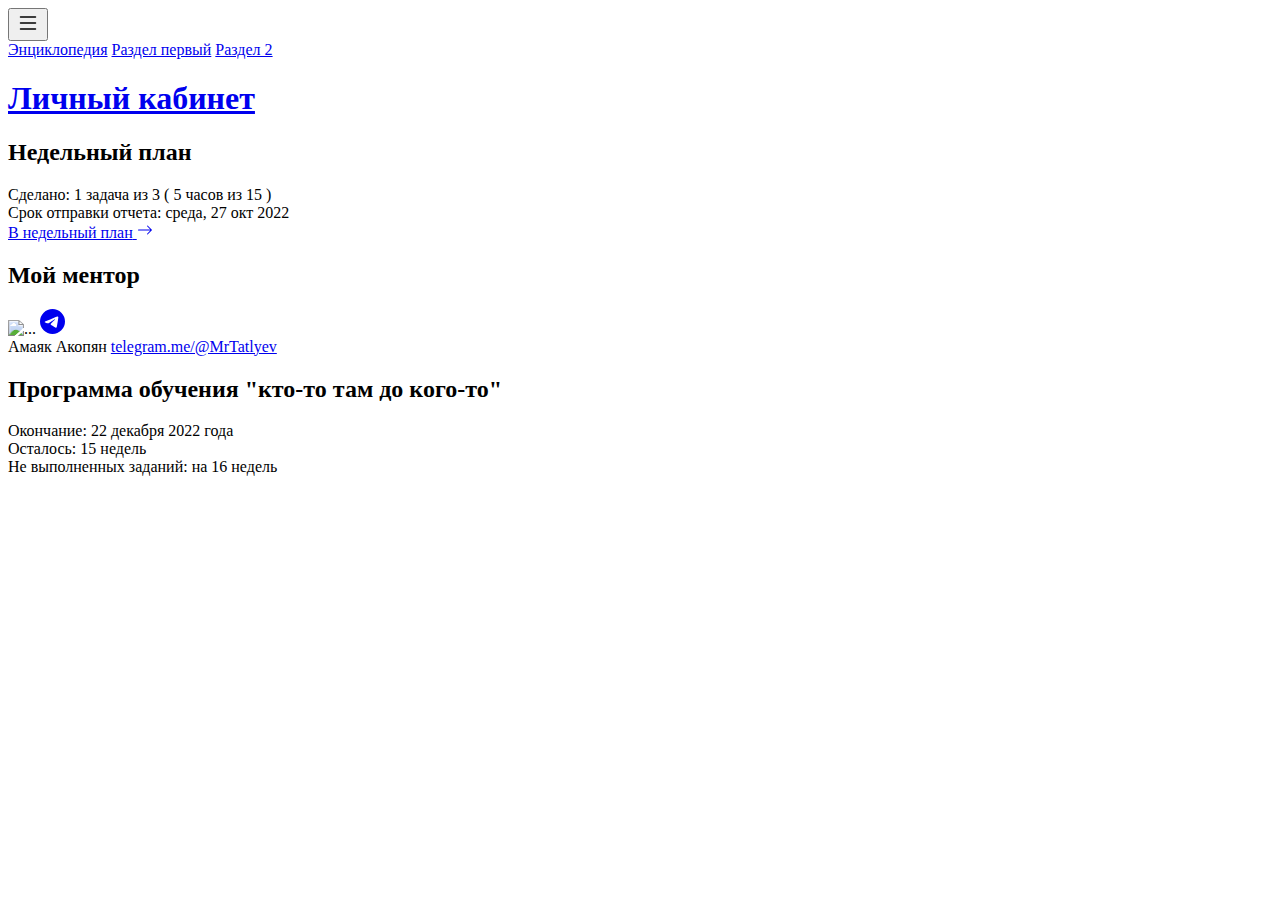
==== user-area.html @ 214fbc3b "header fixed" ====
<!DOCTYPE html>
<html lang="ru">
<head>
  <meta charset="UTF-8">
  <meta name="viewport" content="width=device-width, initial-scale=1">
  <link href="https://cdn.jsdelivr.net/npm/bootstrap@5.0.2/dist/css/bootstrap.min.css" rel="stylesheet" integrity="sha384-EVSTQN3/azprG1Anm3QDgpJLIm9Nao0Yz1ztcQTwFspd3yD65VohhpuuCOmLASjC" crossorigin="anonymous">
  <link rel="stylesheet" href="https://cdn.jsdelivr.net/npm/bootstrap-icons@1.9.1/font/bootstrap-icons.css">
  <link href="css/custom-2.css" rel="stylesheet">
  <title>User area</title>
</head>
<body class="container">
  <!--Loader
  <div class="spinner-border text-primary" role="status">
    <span class="visually-hidden">Loading...</span>
  </div>-->
  <!--Error alert
  <div class="alert alert-danger" role="alert">
    {Error message}
  </div>-->
  <header class="d-flex align-items-center justify-content-between flex-wrap mb-4 pt-3 border-bottom flex-row-reverse">
    <button type="button" class="btn btn-primary ms-5 mb-3">
      <svg xmlns="http://www.w3.org/2000/svg" width="24" height="24" fill="currentColor" class="bi bi-list" viewBox="0 0 16 16">
        <path fill-rule="evenodd" d="M2.5 12a.5.5 0 0 1 .5-.5h10a.5.5 0 0 1 0 1H3a.5.5 0 0 1-.5-.5zm0-4a.5.5 0 0 1 .5-.5h10a.5.5 0 0 1 0 1H3a.5.5 0 0 1-.5-.5zm0-4a.5.5 0 0 1 .5-.5h10a.5.5 0 0 1 0 1H3a.5.5 0 0 1-.5-.5z"/>
      </svg>
    </button>
    <div class="d-flex align-items-center justify-content-end mb-3 me-auto flex-wrap">
      <a href="#" class="link-primary">Энциклопедия</a>
      <a href="#" class="link-primary ms-3">Раздел первый</a>
      <a href="#" class="link-primary ms-3">Раздел 2</a>
    </div>
    <div class="mb-3 me-auto">
      <a href="user-area.html" class="text-decoration-none text-dark"><h1 class="h3 mb-0">Личный кабинет</h1></a>
    </div>
  </header>
  <main class="d-flex flex-column">
    <section class="card custom-width mb-4">
      <h2 class="card-header h4">Недельный план</h2>
        <div class="card-body">
          <div class="card-text mb-2">
            <span>Сделано: </span>
            <span>1 задача из 3 ( 5 часов из 15 )</span>
          </div>
          <div class="card-text">
            <span>Срок отправки отчета: </span>
            <span>среда, 27 окт 2022</span>
          </div>
          <a href="weekly-plan.html" class="btn btn-primary mt-4">
            <span>В недельный план</span>
            <svg xmlns="http://www.w3.org/2000/svg" width="16" height="16" fill="currentColor" class="bi bi-arrow-right" viewBox="0 0 16 16">
              <path fill-rule="evenodd" d="M1 8a.5.5 0 0 1 .5-.5h11.793l-3.147-3.146a.5.5 0 0 1 .708-.708l4 4a.5.5 0 0 1 0 .708l-4 4a.5.5 0 0 1-.708-.708L13.293 8.5H1.5A.5.5 0 0 1 1 8z"/>
            </svg>
          </a>
        </div>
    </section>
    <section class="card custom-width mb-4">
      <h2 class="card-header h4">Мой ментор</h2>
        <div class="card-body d-flex flex-column">
          <div class="position-relative">
            <img src="./img/upic.png" class="rounded mb-3" alt="..." style="max-width: 150px;">
            <a href="https://telegram.im/@MrTatlyev" target="_blank" class="text-decoration-none position-absolute top-0 start-0">
              <svg xmlns="http://www.w3.org/2000/svg" width="25" height="25" fill="currentColor" class="bi bi-telegram text-info me-2" viewBox="0 0 16 16">
                <path d="M16 8A8 8 0 1 1 0 8a8 8 0 0 1 16 0zM8.287 5.906c-.778.324-2.334.994-4.666 2.01-.378.15-.577.298-.595.442-.03.243.275.339.69.47l.175.055c.408.133.958.288 1.243.294.26.006.549-.1.868-.32 2.179-1.471 3.304-2.214 3.374-2.23.05-.012.12-.026.166.016.047.041.042.12.037.141-.03.129-1.227 1.241-1.846 1.817-.193.18-.33.307-.358.336a8.154 8.154 0 0 1-.188.186c-.38.366-.664.64.015 1.088.327.216.589.393.85.571.284.194.568.387.936.629.093.06.183.125.27.187.331.236.63.448.997.414.214-.02.435-.22.547-.82.265-1.417.786-4.486.906-5.751a1.426 1.426 0 0 0-.013-.315.337.337 0 0 0-.114-.217.526.526 0 0 0-.31-.093c-.3.005-.763.166-2.984 1.09z"/>
              </svg>
            </a>
          </div>
          <div>
            <span class="card-text mb-2 me-2">Амаяк Акопян</span>
            <a href="https://telegram.im/@MrTatlyev">telegram.me/@MrTatlyev</a>
          </div>
        </div>
    </section>
    <section class="card custom-width mb-4">
      <h2 class="card-header h4">Программа обучения "кто-то там до кого-то"</h2>
        <div class="card-body d-flex flex-column">
          <div class="card-text mb-2">
            <span>Окончание:</span>
            <span>22 декабря 2022 года</span>
          </div>
          <div class="card-text mb-2">
            <span>Осталось: </span>
            <span>15 недель</span>
          </div>
          <div class="card-text text-warning">
            <span>Не выполненных заданий:</span>
            <span>на 16 недель</span>
          </div>
        </div>
    </section>
  </main>
  <script src="https://cdn.jsdelivr.net/npm/bootstrap@5.0.2/dist/js/bootstrap.bundle.min.js" integrity="sha384-MrcW6ZMFYlzcLA8Nl+NtUVF0sA7MsXsP1UyJoMp4YLEuNSfAP+JcXn/tWtIaxVXM" crossorigin="anonymous"></script>
</body>
</html>
---- css/custom-2.css ----
@media (max-width: 1000px) {
    .custom-width {
        width: 100%;
    }
}

@media (min-width: 1000px) {
  .custom-width {
      width: 80%;
  }
}

  @media (min-width: 1400px) {
    .custom-width {
        width: 70%;
    }
}
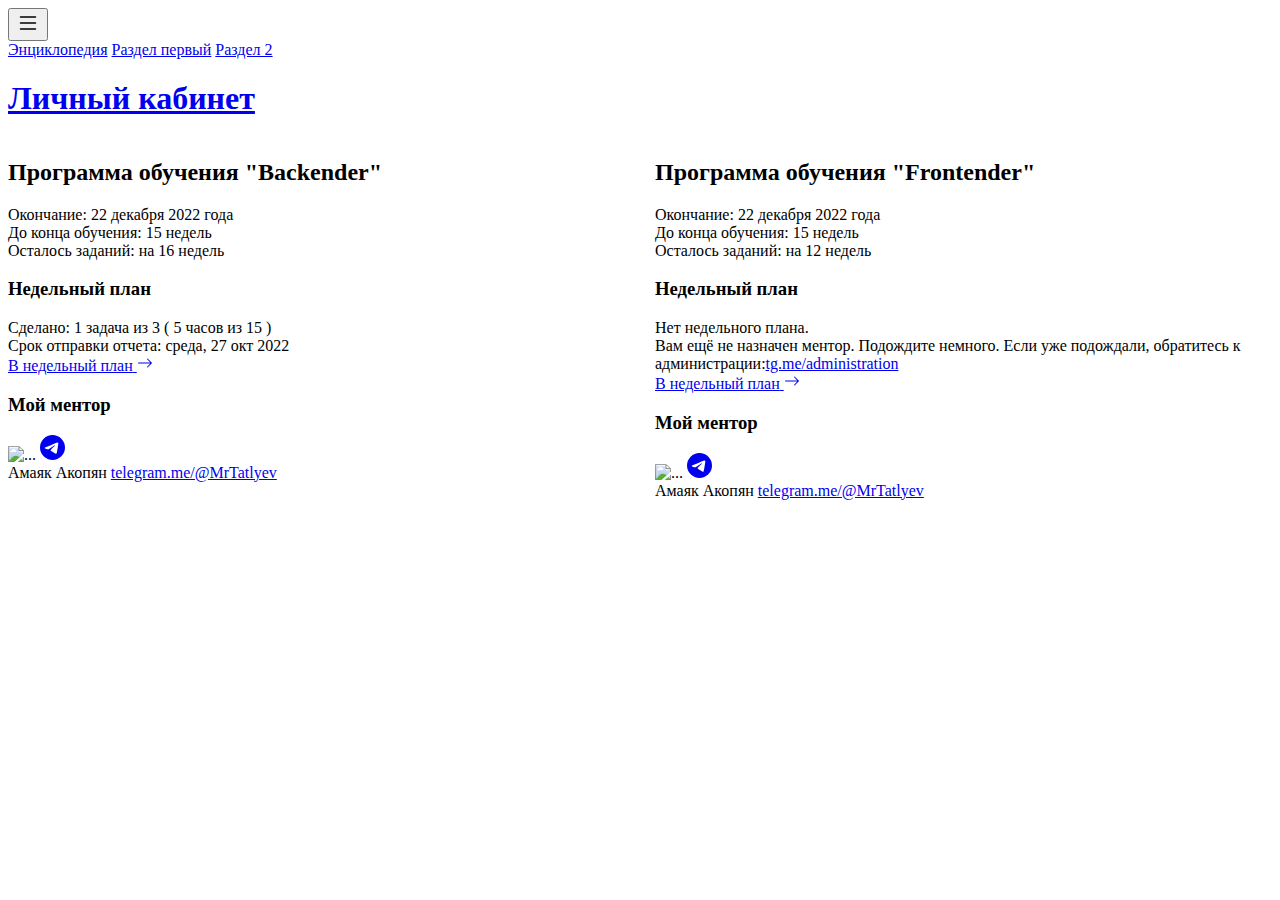
==== commit 048478dd: "updated user area page" ====
--- a/user-area.html
+++ b/user-area.html
@@ -23,7 +23,7 @@
         <path fill-rule="evenodd" d="M2.5 12a.5.5 0 0 1 .5-.5h10a.5.5 0 0 1 0 1H3a.5.5 0 0 1-.5-.5zm0-4a.5.5 0 0 1 .5-.5h10a.5.5 0 0 1 0 1H3a.5.5 0 0 1-.5-.5zm0-4a.5.5 0 0 1 .5-.5h10a.5.5 0 0 1 0 1H3a.5.5 0 0 1-.5-.5z"/>
       </svg>
     </button>
-    <div class="d-flex align-items-center justify-content-end mb-3 me-auto flex-wrap">
+    <div class="d-flex align-items-center justify-content-end mb-3 ms-auto flex-wrap">
       <a href="#" class="link-primary">Энциклопедия</a>
       <a href="#" class="link-primary ms-3">Раздел первый</a>
       <a href="#" class="link-primary ms-3">Раздел 2</a>
@@ -32,60 +32,99 @@
       <a href="user-area.html" class="text-decoration-none text-dark"><h1 class="h3 mb-0">Личный кабинет</h1></a>
     </div>
   </header>
-  <main class="d-flex flex-column">
-    <section class="card custom-width mb-4">
-      <h2 class="card-header h4">Недельный план</h2>
-        <div class="card-body">
-          <div class="card-text mb-2">
-            <span>Сделано: </span>
-            <span>1 задача из 3 ( 5 часов из 15 )</span>
-          </div>
-          <div class="card-text">
-            <span>Срок отправки отчета: </span>
-            <span>среда, 27 окт 2022</span>
-          </div>
-          <a href="weekly-plan.html" class="btn btn-primary mt-4">
-            <span>В недельный план</span>
-            <svg xmlns="http://www.w3.org/2000/svg" width="16" height="16" fill="currentColor" class="bi bi-arrow-right" viewBox="0 0 16 16">
-              <path fill-rule="evenodd" d="M1 8a.5.5 0 0 1 .5-.5h11.793l-3.147-3.146a.5.5 0 0 1 .708-.708l4 4a.5.5 0 0 1 0 .708l-4 4a.5.5 0 0 1-.708-.708L13.293 8.5H1.5A.5.5 0 0 1 1 8z"/>
-            </svg>
-          </a>
-        </div>
-    </section>
-    <section class="card custom-width mb-4">
-      <h2 class="card-header h4">Мой ментор</h2>
-        <div class="card-body d-flex flex-column">
-          <div class="position-relative">
-            <img src="./img/upic.png" class="rounded mb-3" alt="..." style="max-width: 150px;">
-            <a href="https://telegram.im/@MrTatlyev" target="_blank" class="text-decoration-none position-absolute top-0 start-0">
-              <svg xmlns="http://www.w3.org/2000/svg" width="25" height="25" fill="currentColor" class="bi bi-telegram text-info me-2" viewBox="0 0 16 16">
-                <path d="M16 8A8 8 0 1 1 0 8a8 8 0 0 1 16 0zM8.287 5.906c-.778.324-2.334.994-4.666 2.01-.378.15-.577.298-.595.442-.03.243.275.339.69.47l.175.055c.408.133.958.288 1.243.294.26.006.549-.1.868-.32 2.179-1.471 3.304-2.214 3.374-2.23.05-.012.12-.026.166.016.047.041.042.12.037.141-.03.129-1.227 1.241-1.846 1.817-.193.18-.33.307-.358.336a8.154 8.154 0 0 1-.188.186c-.38.366-.664.64.015 1.088.327.216.589.393.85.571.284.194.568.387.936.629.093.06.183.125.27.187.331.236.63.448.997.414.214-.02.435-.22.547-.82.265-1.417.786-4.486.906-5.751a1.426 1.426 0 0 0-.013-.315.337.337 0 0 0-.114-.217.526.526 0 0 0-.31-.093c-.3.005-.763.166-2.984 1.09z"/>
-              </svg>
-            </a>
-          </div>
-          <div>
-            <span class="card-text mb-2 me-2">Амаяк Акопян</span>
-            <a href="https://telegram.im/@MrTatlyev">telegram.me/@MrTatlyev</a>
+  <main>
+    <div class="custom-grid pb-4">
+      <div class="d-flex flex-column w-100 bg-light pt-4 px-4 pb-3">
+        <div class="mb-4">
+          <h2 class="mb-3">Программа обучения "Backender"</h2>
+          <div class="ps-3">
+            <div><span>Окончание: </span><span>22 декабря 2022 года</span></div>
+            <div><span>До конца обучения: </span><span>15 недель</span></div>
+            <div class="text-warning"><span>Осталось заданий: </span><span>на 16 недель</span></div>
           </div>
         </div>
-    </section>
-    <section class="card custom-width mb-4">
-      <h2 class="card-header h4">Программа обучения "кто-то там до кого-то"</h2>
-        <div class="card-body d-flex flex-column">
-          <div class="card-text mb-2">
-            <span>Окончание:</span>
-            <span>22 декабря 2022 года</span>
-          </div>
-          <div class="card-text mb-2">
-            <span>Осталось: </span>
-            <span>15 недель</span>
-          </div>
-          <div class="card-text text-warning">
-            <span>Не выполненных заданий:</span>
-            <span>на 16 недель</span>
+        <div class="card mb-4">
+          <h3 class="card-header h4">Недельный план</h3>
+            <div class="card-body">
+              <div class="card-text mb-2">
+                <span>Сделано: </span>
+                <span>1 задача из 3 ( 5 часов из 15 )</span>
+              </div>
+              <div class="card-text">
+                <span>Срок отправки отчета: </span>
+                <span>среда, 27 окт 2022</span>
+              </div>
+              <a href="weekly-plan.html" class="btn btn-primary mt-4">
+                <span>В недельный план</span>
+                <svg xmlns="http://www.w3.org/2000/svg" width="16" height="16" fill="currentColor" class="bi bi-arrow-right" viewBox="0 0 16 16">
+                  <path fill-rule="evenodd" d="M1 8a.5.5 0 0 1 .5-.5h11.793l-3.147-3.146a.5.5 0 0 1 .708-.708l4 4a.5.5 0 0 1 0 .708l-4 4a.5.5 0 0 1-.708-.708L13.293 8.5H1.5A.5.5 0 0 1 1 8z"/>
+                </svg>
+              </a>
+            </div>
+        </div>
+        <div class="card mb-4">
+          <h3 class="card-header h4">Мой ментор</h3>
+            <div class="card-body d-flex flex-column">
+              <div class="position-relative">
+                <img src="./img/upic.png" class="rounded mb-3" alt="..." style="max-width: 150px;">
+                <a href="https://telegram.im/@MrTatlyev" target="_blank" class="text-decoration-none position-absolute top-0 start-0">
+                  <svg xmlns="http://www.w3.org/2000/svg" width="25" height="25" fill="currentColor" class="bi bi-telegram text-info me-2" viewBox="0 0 16 16">
+                    <path d="M16 8A8 8 0 1 1 0 8a8 8 0 0 1 16 0zM8.287 5.906c-.778.324-2.334.994-4.666 2.01-.378.15-.577.298-.595.442-.03.243.275.339.69.47l.175.055c.408.133.958.288 1.243.294.26.006.549-.1.868-.32 2.179-1.471 3.304-2.214 3.374-2.23.05-.012.12-.026.166.016.047.041.042.12.037.141-.03.129-1.227 1.241-1.846 1.817-.193.18-.33.307-.358.336a8.154 8.154 0 0 1-.188.186c-.38.366-.664.64.015 1.088.327.216.589.393.85.571.284.194.568.387.936.629.093.06.183.125.27.187.331.236.63.448.997.414.214-.02.435-.22.547-.82.265-1.417.786-4.486.906-5.751a1.426 1.426 0 0 0-.013-.315.337.337 0 0 0-.114-.217.526.526 0 0 0-.31-.093c-.3.005-.763.166-2.984 1.09z"/>
+                  </svg>
+                </a>
+              </div>
+              <div>
+                <span class="card-text mb-2 me-2">Амаяк Акопян</span>
+                <a href="https://telegram.im/@MrTatlyev">telegram.me/@MrTatlyev</a>
+              </div>
+            </div>
+        </div>
+      </div>
+      <div class="d-flex flex-column w-100 bg-light pt-4 px-4 pb-3">
+        <div class="mb-4">
+          <h2 class="mb-3">Программа обучения "Frontender"</h2>
+          <div class="ps-3">
+            <div><span>Окончание: </span><span>22 декабря 2022 года</span></div>
+            <div><span>До конца обучения: </span><span>15 недель</span></div>
+            <div><span>Осталось заданий: </span><span>на 12 недель</span></div>
           </div>
         </div>
-    </section>
+        <div class="card mb-4">
+          <h3 class="card-header h4">Недельный план</h3>
+            <div class="card-body">
+              <div class="card-text mb-2">
+                <span>Нет недельного плана. </span>
+              </div>
+              <div class="card-text">
+                <span>Вам ещё не назначен ментор. Подождите немного. Если уже подождали, обратитесь к администрации:</span><a href="tg.me/administration">tg.me/administration</a>
+              </div>
+              <a href="weekly-plan.html" class="btn btn-primary mt-4">
+                <span>В недельный план</span>
+                <svg xmlns="http://www.w3.org/2000/svg" width="16" height="16" fill="currentColor" class="bi bi-arrow-right" viewBox="0 0 16 16">
+                  <path fill-rule="evenodd" d="M1 8a.5.5 0 0 1 .5-.5h11.793l-3.147-3.146a.5.5 0 0 1 .708-.708l4 4a.5.5 0 0 1 0 .708l-4 4a.5.5 0 0 1-.708-.708L13.293 8.5H1.5A.5.5 0 0 1 1 8z"/>
+                </svg>
+              </a>
+            </div>
+        </div>
+        <div class="card mb-4">
+          <h3 class="card-header h4">Мой ментор</h3>
+            <div class="card-body d-flex flex-column">
+              <div class="position-relative">
+                <img src="./img/upic.png" class="rounded mb-3" alt="..." style="max-width: 150px;">
+                <a href="https://telegram.im/@MrTatlyev" target="_blank" class="text-decoration-none position-absolute top-0 start-0">
+                  <svg xmlns="http://www.w3.org/2000/svg" width="25" height="25" fill="currentColor" class="bi bi-telegram text-info me-2" viewBox="0 0 16 16">
+                    <path d="M16 8A8 8 0 1 1 0 8a8 8 0 0 1 16 0zM8.287 5.906c-.778.324-2.334.994-4.666 2.01-.378.15-.577.298-.595.442-.03.243.275.339.69.47l.175.055c.408.133.958.288 1.243.294.26.006.549-.1.868-.32 2.179-1.471 3.304-2.214 3.374-2.23.05-.012.12-.026.166.016.047.041.042.12.037.141-.03.129-1.227 1.241-1.846 1.817-.193.18-.33.307-.358.336a8.154 8.154 0 0 1-.188.186c-.38.366-.664.64.015 1.088.327.216.589.393.85.571.284.194.568.387.936.629.093.06.183.125.27.187.331.236.63.448.997.414.214-.02.435-.22.547-.82.265-1.417.786-4.486.906-5.751a1.426 1.426 0 0 0-.013-.315.337.337 0 0 0-.114-.217.526.526 0 0 0-.31-.093c-.3.005-.763.166-2.984 1.09z"/>
+                  </svg>
+                </a>
+              </div>
+              <div>
+                <span class="card-text mb-2 me-2">Амаяк Акопян</span>
+                <a href="https://telegram.im/@MrTatlyev">telegram.me/@MrTatlyev</a>
+              </div>
+            </div>
+        </div>
+      </div>
+    </div>
   </main>
   <script src="https://cdn.jsdelivr.net/npm/bootstrap@5.0.2/dist/js/bootstrap.bundle.min.js" integrity="sha384-MrcW6ZMFYlzcLA8Nl+NtUVF0sA7MsXsP1UyJoMp4YLEuNSfAP+JcXn/tWtIaxVXM" crossorigin="anonymous"></script>
 </body>
--- a/css/custom-2.css
+++ b/css/custom-2.css
@@ -1,17 +1,34 @@
 @media (max-width: 1000px) {
-    .custom-width {
-        width: 100%;
-    }
+  .custom-width {
+      width: 100%;
+  }
 }
 
 @media (min-width: 1000px) {
+.custom-width {
+    width: 80%;
+}
+}
+
+@media (min-width: 1400px) {
   .custom-width {
-      width: 80%;
+      width: 70%;
   }
 }
 
-  @media (min-width: 1400px) {
-    .custom-width {
-        width: 70%;
-    }
+.custom-grid {
+display: grid;
+gap: 30px;
 }
+
+@media (max-width: 1000px) {
+.custom-grid {
+  grid-template-columns: 1fr;
+}
+}
+
+@media (min-width: 1001px) {
+.custom-grid {
+  grid-template-columns: 1fr 1fr;
+}
+}
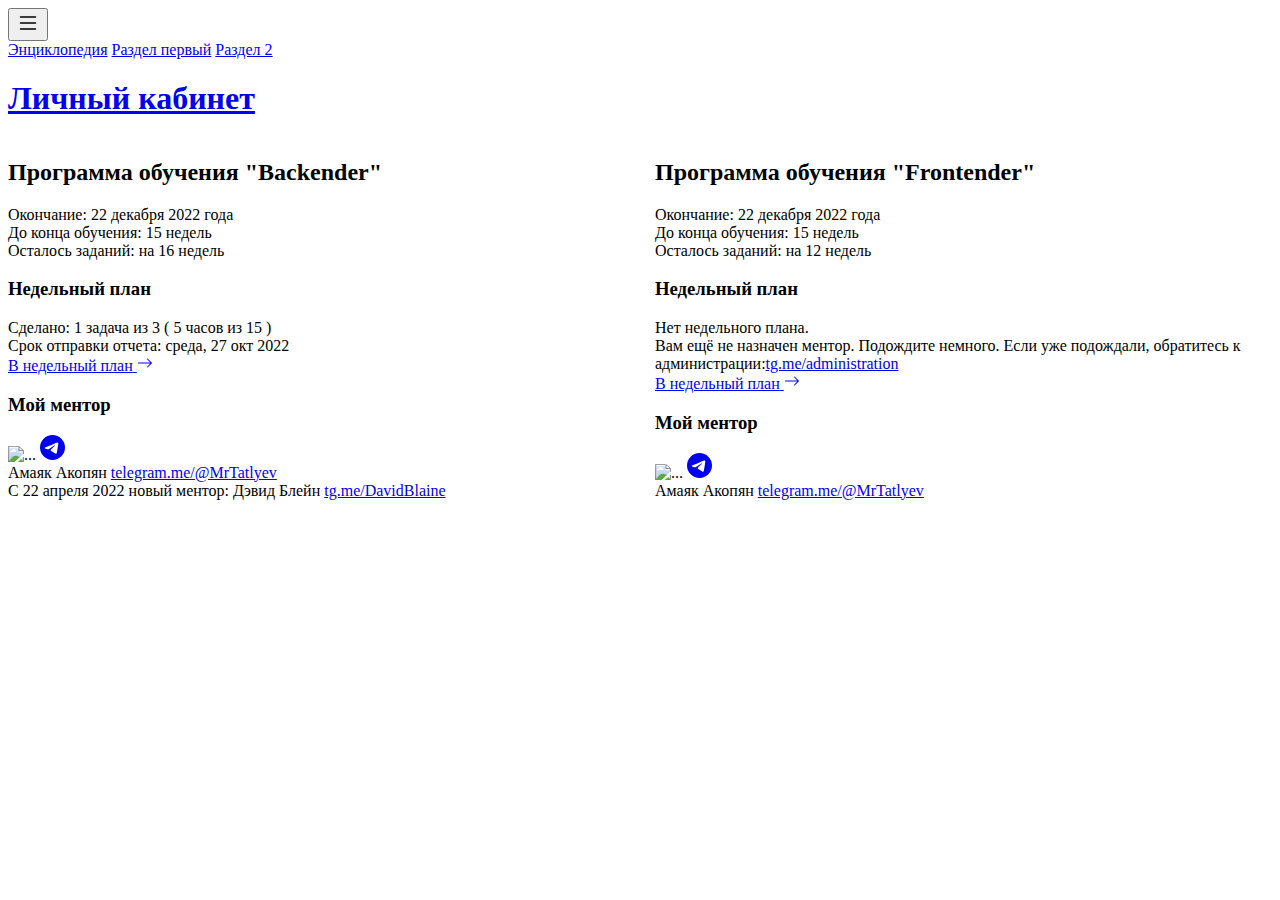
==== commit 2de3a69c: "updated user area page" ====
--- a/user-area.html
+++ b/user-area.html
@@ -5,7 +5,7 @@
   <meta name="viewport" content="width=device-width, initial-scale=1">
   <link href="https://cdn.jsdelivr.net/npm/bootstrap@5.0.2/dist/css/bootstrap.min.css" rel="stylesheet" integrity="sha384-EVSTQN3/azprG1Anm3QDgpJLIm9Nao0Yz1ztcQTwFspd3yD65VohhpuuCOmLASjC" crossorigin="anonymous">
   <link rel="stylesheet" href="https://cdn.jsdelivr.net/npm/bootstrap-icons@1.9.1/font/bootstrap-icons.css">
-  <link href="css/custom-2.css" rel="stylesheet">
+  <link href="css/custom.css" rel="stylesheet">
   <title>User area</title>
 </head>
 <body class="container">
@@ -66,7 +66,7 @@
           <h3 class="card-header h4">Мой ментор</h3>
             <div class="card-body d-flex flex-column">
               <div class="position-relative">
-                <img src="./img/upic.png" class="rounded mb-3" alt="..." style="max-width: 150px;">
+                <img src="./img/upic.png" class="rounded mb-3" alt="..." style="max-width: 120px;">
                 <a href="https://telegram.im/@MrTatlyev" target="_blank" class="text-decoration-none position-absolute top-0 start-0">
                   <svg xmlns="http://www.w3.org/2000/svg" width="25" height="25" fill="currentColor" class="bi bi-telegram text-info me-2" viewBox="0 0 16 16">
                     <path d="M16 8A8 8 0 1 1 0 8a8 8 0 0 1 16 0zM8.287 5.906c-.778.324-2.334.994-4.666 2.01-.378.15-.577.298-.595.442-.03.243.275.339.69.47l.175.055c.408.133.958.288 1.243.294.26.006.549-.1.868-.32 2.179-1.471 3.304-2.214 3.374-2.23.05-.012.12-.026.166.016.047.041.042.12.037.141-.03.129-1.227 1.241-1.846 1.817-.193.18-.33.307-.358.336a8.154 8.154 0 0 1-.188.186c-.38.366-.664.64.015 1.088.327.216.589.393.85.571.284.194.568.387.936.629.093.06.183.125.27.187.331.236.63.448.997.414.214-.02.435-.22.547-.82.265-1.417.786-4.486.906-5.751a1.426 1.426 0 0 0-.013-.315.337.337 0 0 0-.114-.217.526.526 0 0 0-.31-.093c-.3.005-.763.166-2.984 1.09z"/>
@@ -76,6 +76,10 @@
               <div>
                 <span class="card-text mb-2 me-2">Амаяк Акопян</span>
                 <a href="https://telegram.im/@MrTatlyev">telegram.me/@MrTatlyev</a>
+              </div>
+              <div class="mt-2">
+                <span class="card-text mb-2 me-2">C 22 апреля 2022 новый ментор: Дэвид Блейн</span>
+                <a href="https://telegram.im/@MrTatlyev">tg.me/DavidBlaine</a>
               </div>
             </div>
         </div>
@@ -110,7 +114,7 @@
           <h3 class="card-header h4">Мой ментор</h3>
             <div class="card-body d-flex flex-column">
               <div class="position-relative">
-                <img src="./img/upic.png" class="rounded mb-3" alt="..." style="max-width: 150px;">
+                <img src="./img/upic.png" class="rounded mb-3" alt="..." style="max-width: 120px;">
                 <a href="https://telegram.im/@MrTatlyev" target="_blank" class="text-decoration-none position-absolute top-0 start-0">
                   <svg xmlns="http://www.w3.org/2000/svg" width="25" height="25" fill="currentColor" class="bi bi-telegram text-info me-2" viewBox="0 0 16 16">
                     <path d="M16 8A8 8 0 1 1 0 8a8 8 0 0 1 16 0zM8.287 5.906c-.778.324-2.334.994-4.666 2.01-.378.15-.577.298-.595.442-.03.243.275.339.69.47l.175.055c.408.133.958.288 1.243.294.26.006.549-.1.868-.32 2.179-1.471 3.304-2.214 3.374-2.23.05-.012.12-.026.166.016.047.041.042.12.037.141-.03.129-1.227 1.241-1.846 1.817-.193.18-.33.307-.358.336a8.154 8.154 0 0 1-.188.186c-.38.366-.664.64.015 1.088.327.216.589.393.85.571.284.194.568.387.936.629.093.06.183.125.27.187.331.236.63.448.997.414.214-.02.435-.22.547-.82.265-1.417.786-4.486.906-5.751a1.426 1.426 0 0 0-.013-.315.337.337 0 0 0-.114-.217.526.526 0 0 0-.31-.093c-.3.005-.763.166-2.984 1.09z"/>
--- a/css/custom.css
+++ b/css/custom.css
@@ -0,0 +1,34 @@
+@media (max-width: 1000px) {
+  .custom-width {
+      width: 100%;
+  }
+}
+
+@media (min-width: 1000px) {
+.custom-width {
+    width: 80%;
+}
+}
+
+@media (min-width: 1400px) {
+  .custom-width {
+      width: 70%;
+  }
+}
+
+.custom-grid {
+display: grid;
+gap: 30px;
+}
+
+@media (max-width: 1000px) {
+.custom-grid {
+  grid-template-columns: 1fr;
+}
+}
+
+@media (min-width: 1001px) {
+.custom-grid {
+  grid-template-columns: 1fr 1fr;
+}
+}
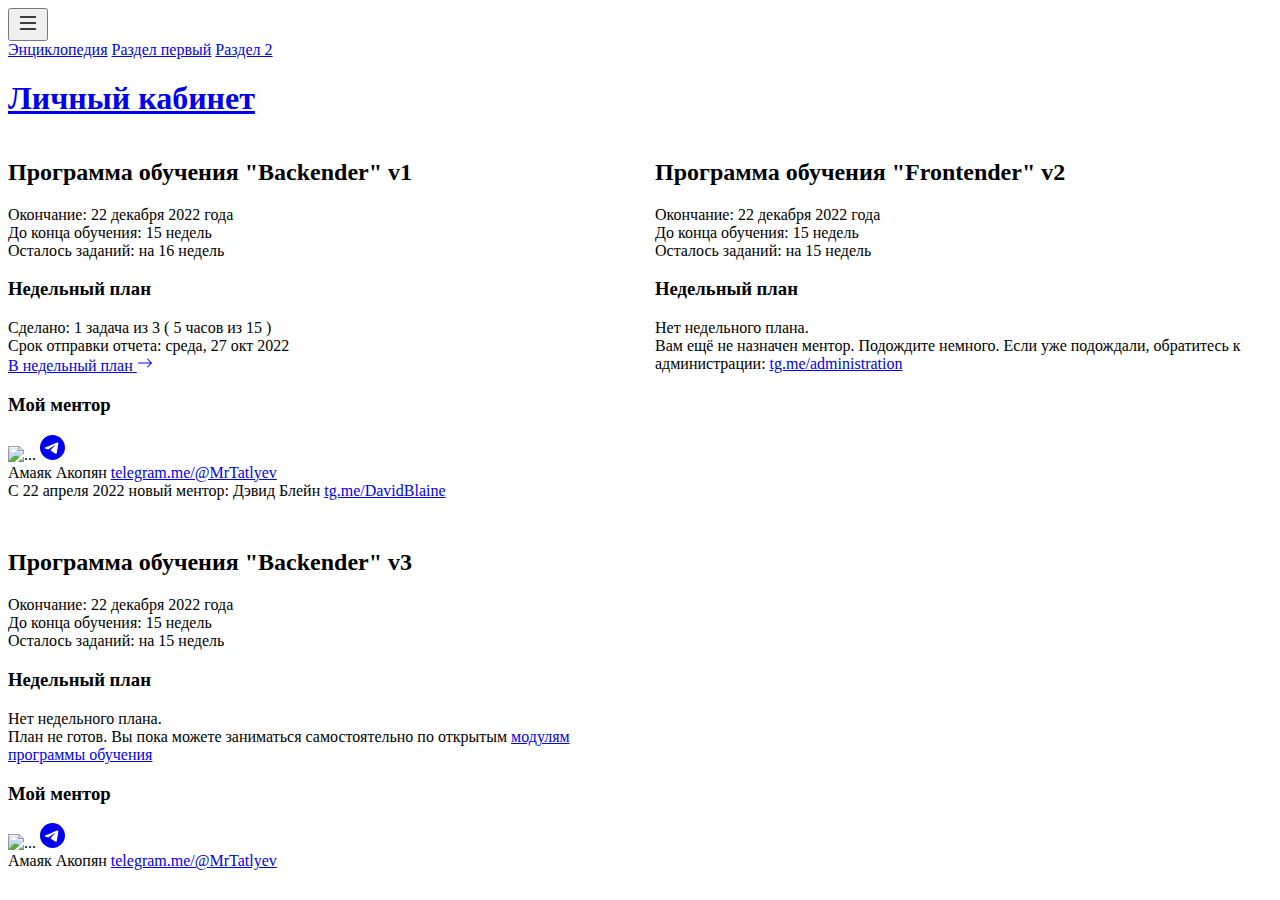
==== commit b3c294e7: "apdated design" ====
--- a/user-area.html
+++ b/user-area.html
@@ -36,7 +36,7 @@
     <div class="custom-grid pb-4">
       <div class="d-flex flex-column w-100 bg-light pt-4 px-4 pb-3">
         <div class="mb-4">
-          <h2 class="mb-3">Программа обучения "Backender"</h2>
+          <h2 class="mb-3">Программа обучения "Backender" v1</h2>
           <div class="ps-3">
             <div><span>Окончание: </span><span>22 декабря 2022 года</span></div>
             <div><span>До конца обучения: </span><span>15 недель</span></div>
@@ -44,7 +44,7 @@
           </div>
         </div>
         <div class="card mb-4">
-          <h3 class="card-header h4">Недельный план</h3>
+          <h3 class="card-header h4 text-white bg-success">Недельный план</h3>
             <div class="card-body">
               <div class="card-text mb-2">
                 <span>Сделано: </span>
@@ -63,7 +63,7 @@
             </div>
         </div>
         <div class="card mb-4">
-          <h3 class="card-header h4">Мой ментор</h3>
+          <h3 class="card-header h4 text-white bg-info">Мой ментор</h3>
             <div class="card-body d-flex flex-column">
               <div class="position-relative">
                 <img src="./img/upic.png" class="rounded mb-3" alt="..." style="max-width: 120px;">
@@ -86,32 +86,47 @@
       </div>
       <div class="d-flex flex-column w-100 bg-light pt-4 px-4 pb-3">
         <div class="mb-4">
-          <h2 class="mb-3">Программа обучения "Frontender"</h2>
+          <h2 class="mb-3">Программа обучения "Frontender" v2</h2>
           <div class="ps-3">
             <div><span>Окончание: </span><span>22 декабря 2022 года</span></div>
             <div><span>До конца обучения: </span><span>15 недель</span></div>
-            <div><span>Осталось заданий: </span><span>на 12 недель</span></div>
+            <div><span>Осталось заданий: </span><span>на 15 недель</span></div>
           </div>
         </div>
         <div class="card mb-4">
-          <h3 class="card-header h4">Недельный план</h3>
+          <h3 class="card-header h4 text-white bg-secondary">Недельный план</h3>
             <div class="card-body">
               <div class="card-text mb-2">
                 <span>Нет недельного плана. </span>
               </div>
               <div class="card-text">
-                <span>Вам ещё не назначен ментор. Подождите немного. Если уже подождали, обратитесь к администрации:</span><a href="tg.me/administration">tg.me/administration</a>
+                <span>Вам ещё не назначен ментор. Подождите немного. Если уже подождали, обратитесь к администрации: </span><a href="tg.me/administration">tg.me/administration</a>
               </div>
-              <a href="weekly-plan.html" class="btn btn-primary mt-4">
-                <span>В недельный план</span>
-                <svg xmlns="http://www.w3.org/2000/svg" width="16" height="16" fill="currentColor" class="bi bi-arrow-right" viewBox="0 0 16 16">
-                  <path fill-rule="evenodd" d="M1 8a.5.5 0 0 1 .5-.5h11.793l-3.147-3.146a.5.5 0 0 1 .708-.708l4 4a.5.5 0 0 1 0 .708l-4 4a.5.5 0 0 1-.708-.708L13.293 8.5H1.5A.5.5 0 0 1 1 8z"/>
-                </svg>
-              </a>
+            </div>
+        </div>
+      </div>
+      <div class="d-flex flex-column w-100 bg-light pt-4 px-4 pb-3">
+        <div class="mb-4">
+          <h2 class="mb-3">Программа обучения "Backender" v3</h2>
+          <div class="ps-3">
+            <div><span>Окончание: </span><span>22 декабря 2022 года</span></div>
+            <div><span>До конца обучения: </span><span>15 недель</span></div>
+            <div><span>Осталось заданий: </span><span>на 15 недель</span></div>
+          </div>
+        </div>
+        <div class="card mb-4">
+          <h3 class="card-header h4 text-white bg-secondary">Недельный план</h3>
+            <div class="card-body">
+              <div class="card-text mb-2">
+                <span>Нет недельного плана. </span>
+              </div>
+              <div class="card-text mb-2">
+                <span>План не готов. Вы пока можете заниматься самостоятельно по открытым</span> <a href="ya.ru">модулям программы обучения</a>
+              </div>
             </div>
         </div>
         <div class="card mb-4">
-          <h3 class="card-header h4">Мой ментор</h3>
+          <h3 class="card-header h4 text-white bg-info">Мой ментор</h3>
             <div class="card-body d-flex flex-column">
               <div class="position-relative">
                 <img src="./img/upic.png" class="rounded mb-3" alt="..." style="max-width: 120px;">
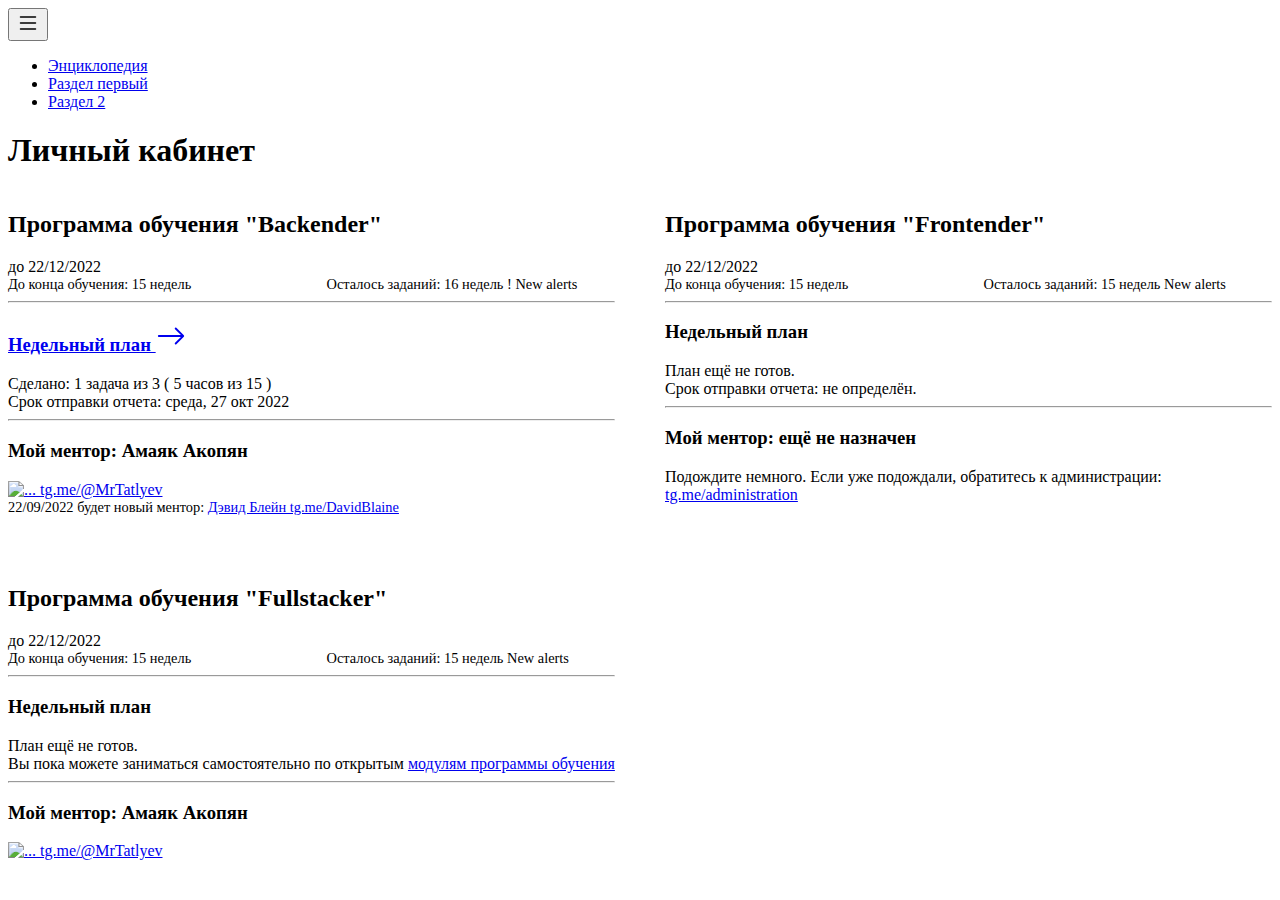
==== commit bd42b87f: "redesign" ====
--- a/user-area.html
+++ b/user-area.html
@@ -8,7 +8,7 @@
   <link href="css/custom.css" rel="stylesheet">
   <title>User area</title>
 </head>
-<body class="container">
+<body class="bg-light">
   <!--Loader
   <div class="spinner-border text-primary" role="status">
     <span class="visually-hidden">Loading...</span>
@@ -17,35 +17,48 @@
   <div class="alert alert-danger" role="alert">
     {Error message}
   </div>-->
-  <header class="d-flex align-items-center justify-content-between flex-wrap mb-4 pt-3 border-bottom flex-row-reverse">
-    <button type="button" class="btn btn-primary ms-5 mb-3">
-      <svg xmlns="http://www.w3.org/2000/svg" width="24" height="24" fill="currentColor" class="bi bi-list" viewBox="0 0 16 16">
-        <path fill-rule="evenodd" d="M2.5 12a.5.5 0 0 1 .5-.5h10a.5.5 0 0 1 0 1H3a.5.5 0 0 1-.5-.5zm0-4a.5.5 0 0 1 .5-.5h10a.5.5 0 0 1 0 1H3a.5.5 0 0 1-.5-.5zm0-4a.5.5 0 0 1 .5-.5h10a.5.5 0 0 1 0 1H3a.5.5 0 0 1-.5-.5z"/>
-      </svg>
-    </button>
-    <div class="d-flex align-items-center justify-content-end mb-3 ms-auto flex-wrap">
-      <a href="#" class="link-primary">Энциклопедия</a>
-      <a href="#" class="link-primary ms-3">Раздел первый</a>
-      <a href="#" class="link-primary ms-3">Раздел 2</a>
-    </div>
-    <div class="mb-3 me-auto">
-      <a href="user-area.html" class="text-decoration-none text-dark"><h1 class="h3 mb-0">Личный кабинет</h1></a>
+  <header class="mt-2 mb-3">
+    <div class="container d-flex align-items-center justify-content-between flex-wrap py-2 flex-row-reverse">
+      <button type="button" class="btn btn-dark ms-5">
+        <svg xmlns="http://www.w3.org/2000/svg" width="24" height="24" fill="currentColor" class="bi bi-list" viewBox="0 0 16 16">
+          <path fill-rule="evenodd" d="M2.5 12a.5.5 0 0 1 .5-.5h10a.5.5 0 0 1 0 1H3a.5.5 0 0 1-.5-.5zm0-4a.5.5 0 0 1 .5-.5h10a.5.5 0 0 1 0 1H3a.5.5 0 0 1-.5-.5zm0-4a.5.5 0 0 1 .5-.5h10a.5.5 0 0 1 0 1H3a.5.5 0 0 1-.5-.5z"/>
+        </svg>
+      </button>
+      <ul class="nav d-flex align-items-center justify-content-end ms-auto">
+        <li><a href="#" class="nav-link px-2 link-dark">Энциклопедия</a></li>
+        <li><a href="#" class="nav-link px-2 link-dark">Раздел первый</a></li>
+        <li><a href="#" class="nav-link px-2 link-dark">Раздел 2</a></li>
+      </ul>
     </div>
   </header>
-  <main>
+  <main class="container">
+    <div class="mb-3 me-auto">
+      <h1 class="h5 mb-4">Личный кабинет</h1>
+    </div>
     <div class="custom-grid pb-4">
-      <div class="d-flex flex-column w-100 bg-light pt-4 px-4 pb-3">
-        <div class="mb-4">
-          <h2 class="mb-3">Программа обучения "Backender" v1</h2>
-          <div class="ps-3">
-            <div><span>Окончание: </span><span>22 декабря 2022 года</span></div>
-            <div><span>До конца обучения: </span><span>15 недель</span></div>
-            <div class="text-warning"><span>Осталось заданий: </span><span>на 16 недель</span></div>
+      <div class="d-flex flex-column w-100 bg-white pt-5 px-5 pb-5 shadow-sm rounded-custom">
+        <div class="mb-3 position-relative">
+          <h2 class="h4 mb-4">Программа обучения "Backender"</h2>
+          <span class="badge text-dark position-absolute top-0 end-0 custom-margin rounded-pill">до 22/12/2022</span>
+          <div class="fs-7 custom-grid-2">
+            <div class="p-2 border border-1 rounded border-dark"><span>До конца обучения: </span><span>15 недель</span></div>
+            <div class="p-2 border border-1 rounded position-relative border-warning"><span>Осталось заданий: </span><span>16 недель</span>
+              <span class="position-absolute top-0 start-100 translate-middle px-2 bg-warning border border-light rounded-circle">!
+                <span class="visually-hidden">New alerts</span>
+              </span>
+            </div>
           </div>
         </div>
-        <div class="card mb-4">
-          <h3 class="card-header h4 text-white bg-success">Недельный план</h3>
-            <div class="card-body">
+        <hr>
+        <div class="my-3">
+          <a href="weekly-plan.html" class="text-dark text-decoration-none">
+            <h3 class="h4 mb-3">Недельный план
+              <svg xmlns="http://www.w3.org/2000/svg" width="30" height="30" fill="currentColor" class="bi bi-arrow-right" viewBox="0 0 16 16">
+                <path fill-rule="evenodd" d="M1 8a.5.5 0 0 1 .5-.5h11.793l-3.147-3.146a.5.5 0 0 1 .708-.708l4 4a.5.5 0 0 1 0 .708l-4 4a.5.5 0 0 1-.708-.708L13.293 8.5H1.5A.5.5 0 0 1 1 8z"/>
+              </svg>
+            </h3>
+          </a>
+            <div class="">
               <div class="card-text mb-2">
                 <span>Сделано: </span>
                 <span>1 задача из 3 ( 5 часов из 15 )</span>
@@ -54,92 +67,101 @@
                 <span>Срок отправки отчета: </span>
                 <span>среда, 27 окт 2022</span>
               </div>
-              <a href="weekly-plan.html" class="btn btn-primary mt-4">
-                <span>В недельный план</span>
-                <svg xmlns="http://www.w3.org/2000/svg" width="16" height="16" fill="currentColor" class="bi bi-arrow-right" viewBox="0 0 16 16">
-                  <path fill-rule="evenodd" d="M1 8a.5.5 0 0 1 .5-.5h11.793l-3.147-3.146a.5.5 0 0 1 .708-.708l4 4a.5.5 0 0 1 0 .708l-4 4a.5.5 0 0 1-.708-.708L13.293 8.5H1.5A.5.5 0 0 1 1 8z"/>
-                </svg>
-              </a>
             </div>
         </div>
-        <div class="card mb-4">
-          <h3 class="card-header h4 text-white bg-info">Мой ментор</h3>
-            <div class="card-body d-flex flex-column">
-              <div class="position-relative">
+        <hr>
+        <div class="my-3">
+          <h3 class="h4 mb-3">Мой ментор: Амаяк Акопян</h3>
+            <div class="d-flex flex-column">
+              <a href="https://telegram.im/@MrTatlyev" class="d-flex flex-column">
                 <img src="./img/upic.png" class="rounded mb-3" alt="..." style="max-width: 120px;">
-                <a href="https://telegram.im/@MrTatlyev" target="_blank" class="text-decoration-none position-absolute top-0 start-0">
-                  <svg xmlns="http://www.w3.org/2000/svg" width="25" height="25" fill="currentColor" class="bi bi-telegram text-info me-2" viewBox="0 0 16 16">
-                    <path d="M16 8A8 8 0 1 1 0 8a8 8 0 0 1 16 0zM8.287 5.906c-.778.324-2.334.994-4.666 2.01-.378.15-.577.298-.595.442-.03.243.275.339.69.47l.175.055c.408.133.958.288 1.243.294.26.006.549-.1.868-.32 2.179-1.471 3.304-2.214 3.374-2.23.05-.012.12-.026.166.016.047.041.042.12.037.141-.03.129-1.227 1.241-1.846 1.817-.193.18-.33.307-.358.336a8.154 8.154 0 0 1-.188.186c-.38.366-.664.64.015 1.088.327.216.589.393.85.571.284.194.568.387.936.629.093.06.183.125.27.187.331.236.63.448.997.414.214-.02.435-.22.547-.82.265-1.417.786-4.486.906-5.751a1.426 1.426 0 0 0-.013-.315.337.337 0 0 0-.114-.217.526.526 0 0 0-.31-.093c-.3.005-.763.166-2.984 1.09z"/>
-                  </svg>
+                tg.me/@MrTatlyev
+              </a>
+              <div class="mt-4 fs-7 text-black-50">
+                <span class="card-text mb-2 me-2">22/09/2022 будет новый ментор: </span>
+                <a href="https://telegram.im/@MrTatlyev" class="text-black-50">
+                  Дэвид Блейн
+                  tg.me/DavidBlaine
                 </a>
-              </div>
-              <div>
-                <span class="card-text mb-2 me-2">Амаяк Акопян</span>
-                <a href="https://telegram.im/@MrTatlyev">telegram.me/@MrTatlyev</a>
-              </div>
-              <div class="mt-2">
-                <span class="card-text mb-2 me-2">C 22 апреля 2022 новый ментор: Дэвид Блейн</span>
-                <a href="https://telegram.im/@MrTatlyev">tg.me/DavidBlaine</a>
               </div>
             </div>
         </div>
       </div>
-      <div class="d-flex flex-column w-100 bg-light pt-4 px-4 pb-3">
-        <div class="mb-4">
-          <h2 class="mb-3">Программа обучения "Frontender" v2</h2>
-          <div class="ps-3">
-            <div><span>Окончание: </span><span>22 декабря 2022 года</span></div>
-            <div><span>До конца обучения: </span><span>15 недель</span></div>
-            <div><span>Осталось заданий: </span><span>на 15 недель</span></div>
+      <div class="d-flex flex-column w-100 bg-white pt-5 px-5 pb-5 shadow-sm rounded-custom">
+        <div class="mb-3 position-relative">
+          <h2 class="h4 mb-4">Программа обучения "Frontender"</h2>
+          <span class="badge text-dark position-absolute top-0 end-0 custom-margin rounded-pill">до 22/12/2022</span>
+          <div class="fs-7 custom-grid-2">
+            <div class="p-2 border border-1 rounded border-dark"><span>До конца обучения: </span><span>15 недель</span></div>
+            <div class="p-2 border border-1 rounded position-relative border-success"><span>Осталось заданий: </span><span>15 недель</span>
+              <span class="position-absolute top-0 start-100 translate-middle p-2 bg-success border border-light rounded-circle">
+                <span class="visually-hidden">New alerts</span>
+              </span>
+            </div>
           </div>
         </div>
-        <div class="card mb-4">
-          <h3 class="card-header h4 text-white bg-secondary">Недельный план</h3>
-            <div class="card-body">
+        <hr>
+        <div class="my-3">
+          <a class="text-dark text-decoration-none">
+            <h3 class="h4 mb-3 text-muted">Недельный план
+            </h3>
+          </a>
+            <div class="">
               <div class="card-text mb-2">
-                <span>Нет недельного плана. </span>
+                <span>План ещё не готов.</span>
               </div>
               <div class="card-text">
-                <span>Вам ещё не назначен ментор. Подождите немного. Если уже подождали, обратитесь к администрации: </span><a href="tg.me/administration">tg.me/administration</a>
+                <span>Срок отправки отчета: </span>
+                <span>не определён.</span>
+              </div>
+            </div>
+        </div>
+        <hr>
+        <div class="my-3">
+          <h3 class="h4 mb-3 text-muted">Мой ментор: ещё не назначен</h3>
+            <div class="d-flex flex-column">
+              <div class="card-text">
+                <span>Подождите немного. Если уже подождали, обратитесь к администрации: </span><a href="tg.me/administration">tg.me/administration</a>
               </div>
             </div>
         </div>
       </div>
-      <div class="d-flex flex-column w-100 bg-light pt-4 px-4 pb-3">
-        <div class="mb-4">
-          <h2 class="mb-3">Программа обучения "Backender" v3</h2>
-          <div class="ps-3">
-            <div><span>Окончание: </span><span>22 декабря 2022 года</span></div>
-            <div><span>До конца обучения: </span><span>15 недель</span></div>
-            <div><span>Осталось заданий: </span><span>на 15 недель</span></div>
+      <div class="d-flex flex-column w-100 bg-white pt-5 px-5 pb-5 shadow-sm rounded-custom">
+        <div class="mb-3 position-relative">
+          <h2 class="h4 mb-4">Программа обучения "Fullstacker"</h2>
+          <span class="badge text-dark position-absolute top-0 end-0 custom-margin rounded-pill">до 22/12/2022</span>
+          <div class="fs-7 custom-grid-2">
+            <div class="p-2 border border-1 rounded border-dark"><span>До конца обучения: </span><span>15 недель</span></div>
+            <div class="p-2 border border-1 rounded position-relative border-success"><span>Осталось заданий: </span><span>15 недель</span>
+              <span class="position-absolute top-0 start-100 translate-middle p-2 bg-success border border-light rounded-circle">
+                <span class="visually-hidden">New alerts</span>
+              </span>
+            </div>
           </div>
         </div>
-        <div class="card mb-4">
-          <h3 class="card-header h4 text-white bg-secondary">Недельный план</h3>
-            <div class="card-body">
+        <hr>
+        <div class="my-3">
+          <a class="text-dark text-decoration-none">
+            <h3 class="h4 mb-3 text-muted">Недельный план
+            </h3>
+          </a>
+            <div class="">
               <div class="card-text mb-2">
-                <span>Нет недельного плана. </span>
+                <span>План ещё не готов.</span>
               </div>
-              <div class="card-text mb-2">
-                <span>План не готов. Вы пока можете заниматься самостоятельно по открытым</span> <a href="ya.ru">модулям программы обучения</a>
+              <div class="card-text">
+                <span>Вы пока можете заниматься самостоятельно по открытым</span> <a href="ya.ru">модулям программы обучения</a>
               </div>
             </div>
         </div>
-        <div class="card mb-4">
-          <h3 class="card-header h4 text-white bg-info">Мой ментор</h3>
-            <div class="card-body d-flex flex-column">
-              <div class="position-relative">
+        <hr>
+        <div class="my-3">
+          <h3 class="h4 mb-3">Мой ментор: Амаяк Акопян</h3>
+            <div class="d-flex flex-column">
+              <a href="https://telegram.im/@MrTatlyev" class="d-flex flex-column">
                 <img src="./img/upic.png" class="rounded mb-3" alt="..." style="max-width: 120px;">
-                <a href="https://telegram.im/@MrTatlyev" target="_blank" class="text-decoration-none position-absolute top-0 start-0">
-                  <svg xmlns="http://www.w3.org/2000/svg" width="25" height="25" fill="currentColor" class="bi bi-telegram text-info me-2" viewBox="0 0 16 16">
-                    <path d="M16 8A8 8 0 1 1 0 8a8 8 0 0 1 16 0zM8.287 5.906c-.778.324-2.334.994-4.666 2.01-.378.15-.577.298-.595.442-.03.243.275.339.69.47l.175.055c.408.133.958.288 1.243.294.26.006.549-.1.868-.32 2.179-1.471 3.304-2.214 3.374-2.23.05-.012.12-.026.166.016.047.041.042.12.037.141-.03.129-1.227 1.241-1.846 1.817-.193.18-.33.307-.358.336a8.154 8.154 0 0 1-.188.186c-.38.366-.664.64.015 1.088.327.216.589.393.85.571.284.194.568.387.936.629.093.06.183.125.27.187.331.236.63.448.997.414.214-.02.435-.22.547-.82.265-1.417.786-4.486.906-5.751a1.426 1.426 0 0 0-.013-.315.337.337 0 0 0-.114-.217.526.526 0 0 0-.31-.093c-.3.005-.763.166-2.984 1.09z"/>
-                  </svg>
-                </a>
-              </div>
-              <div>
-                <span class="card-text mb-2 me-2">Амаяк Акопян</span>
-                <a href="https://telegram.im/@MrTatlyev">telegram.me/@MrTatlyev</a>
-              </div>
+                tg.me/@MrTatlyev
+              </a>
             </div>
         </div>
       </div>
--- a/css/custom.css
+++ b/css/custom.css
@@ -1,3 +1,7 @@
+.fs-7 {
+  font-size: 0.9rem;
+}
+
 @media (max-width: 1000px) {
   .custom-width {
       width: 100%;
@@ -18,17 +22,43 @@
 
 .custom-grid {
 display: grid;
-gap: 30px;
+gap: 50px;
 }
 
 @media (max-width: 1000px) {
-.custom-grid {
-  grid-template-columns: 1fr;
-}
+  .custom-grid {
+    grid-template-columns: 1fr;
+  }
 }
 
 @media (min-width: 1001px) {
-.custom-grid {
-  grid-template-columns: 1fr 1fr;
+  .custom-grid {
+    grid-template-columns: 1fr 1fr;
+  }
 }
+
+.custom-grid-2 {
+  display: grid;
+  gap: 30px;
 }
+
+@media (max-width: 1000px) {
+  .custom-grid-2 {
+    grid-template-columns: 1fr;
+    gap: 10px;
+  }
+}
+
+@media (min-width: 1001px) {
+  .custom-grid-2 {
+    grid-template-columns: 1fr 1fr;
+  }
+}
+
+.rounded-custom {
+  border-radius: 1rem;
+}
+
+.custom-margin {
+  margin-top: -2rem;
+}
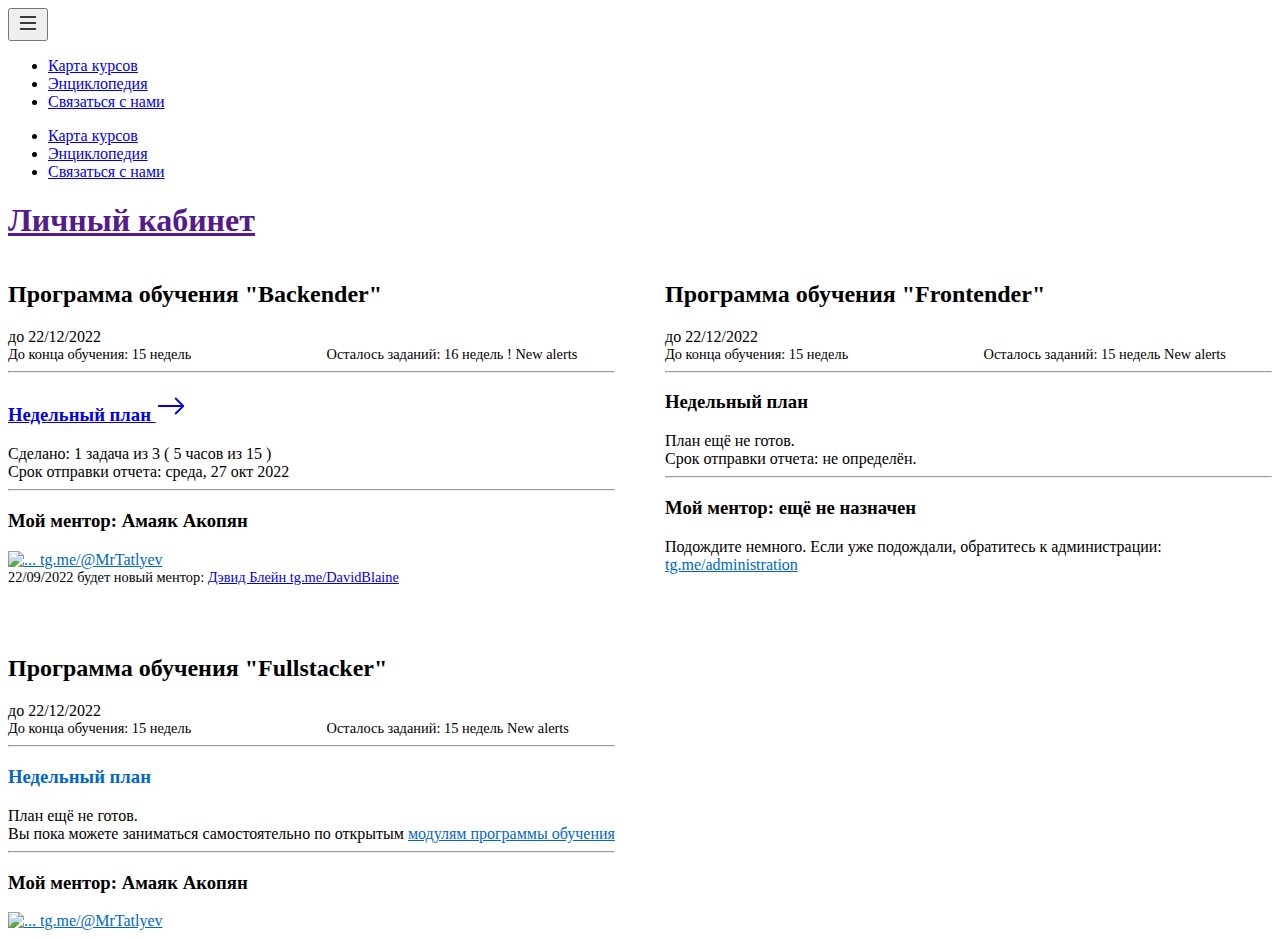
==== commit 1a8175b7: "redesign" ====
--- a/user-area.html
+++ b/user-area.html
@@ -18,31 +18,40 @@
     {Error message}
   </div>-->
   <header class="mt-2 mb-3">
-    <div class="container d-flex align-items-center justify-content-between flex-wrap py-2 flex-row-reverse">
-      <button type="button" class="btn btn-dark ms-5">
+    <div class="dropstart container d-flex align-items-center justify-content-between flex-wrap py-2 flex-row-reverse">
+      <button type="button" class="btn btn-dark ms-5 d-block d-md-none" data-bs-toggle="dropdown" aria-expanded="false" id="dropdownMenuClickableInside" data-bs-auto-close="outside">
         <svg xmlns="http://www.w3.org/2000/svg" width="24" height="24" fill="currentColor" class="bi bi-list" viewBox="0 0 16 16">
           <path fill-rule="evenodd" d="M2.5 12a.5.5 0 0 1 .5-.5h10a.5.5 0 0 1 0 1H3a.5.5 0 0 1-.5-.5zm0-4a.5.5 0 0 1 .5-.5h10a.5.5 0 0 1 0 1H3a.5.5 0 0 1-.5-.5zm0-4a.5.5 0 0 1 .5-.5h10a.5.5 0 0 1 0 1H3a.5.5 0 0 1-.5-.5z"/>
         </svg>
       </button>
-      <ul class="nav d-flex align-items-center justify-content-end ms-auto">
-        <li><a href="#" class="nav-link px-2 link-dark">Энциклопедия</a></li>
-        <li><a href="#" class="nav-link px-2 link-dark">Раздел первый</a></li>
-        <li><a href="#" class="nav-link px-2 link-dark">Раздел 2</a></li>
-      </ul>
+      <div class="dropdown-menu dropdown-menu-custom bg-dark" aria-labelledby="dropdownMenuClickableInside">
+        <ul class="nav d-flex flex-column p-3">
+          <li><a href="#" class="nav-link px-2 link-light">Карта курсов</a></li>
+          <li><a href="#" class="nav-link px-2 link-light">Энциклопедия</a></li>
+          <li><a href="#" class="nav-link px-2 link-light">Связаться с нами</a></li>
+        </ul>
+      </div>
+      <div class="d-none d-md-block">
+        <ul class="nav d-flex align-items-center justify-content-end ms-auto">
+          <li><a href="#" class="nav-link px-2 link-dark">Карта курсов</a></li>
+          <li><a href="#" class="nav-link px-2 link-dark">Энциклопедия</a></li>
+          <li><a href="#" class="nav-link px-2 link-dark">Связаться с нами</a></li>
+        </ul>
+      </div>
     </div>
   </header>
   <main class="container">
-    <div class="mb-3 me-auto">
-      <h1 class="h5 mb-4">Личный кабинет</h1>
-    </div>
-    <div class="custom-grid pb-4">
+    <section class="mb-4">
+      <a href="" class="mb-4 text-dark text-decoration-none"><h1 class="h5" >Личный кабинет</h1></a>
+    </section>
+    <div class="grid-custom pb-4">
       <div class="d-flex flex-column w-100 bg-white pt-5 px-5 pb-5 shadow-sm rounded-custom">
         <div class="mb-3 position-relative">
           <h2 class="h4 mb-4">Программа обучения "Backender"</h2>
-          <span class="badge text-dark position-absolute top-0 end-0 custom-margin rounded-pill">до 22/12/2022</span>
-          <div class="fs-7 custom-grid-2">
-            <div class="p-2 border border-1 rounded border-dark"><span>До конца обучения: </span><span>15 недель</span></div>
-            <div class="p-2 border border-1 rounded position-relative border-warning"><span>Осталось заданий: </span><span>16 недель</span>
+          <span class="badge text-dark position-absolute top-0 end-0 margin-custom rounded-pill">до 22/12/2022</span>
+          <div class="fs-7 grid-custom-2">
+            <div class="p-2 text-center border border-1 rounded border-dark"><span>До конца обучения: </span><span>15 недель</span></div>
+            <div class="p-2 text-center border border-1 rounded position-relative border-warning"><span>Осталось заданий: </span><span>16 недель</span>
               <span class="position-absolute top-0 start-100 translate-middle px-2 bg-warning border border-light rounded-circle">!
                 <span class="visually-hidden">New alerts</span>
               </span>
@@ -73,15 +82,14 @@
         <div class="my-3">
           <h3 class="h4 mb-3">Мой ментор: Амаяк Акопян</h3>
             <div class="d-flex flex-column">
-              <a href="https://telegram.im/@MrTatlyev" class="d-flex flex-column">
+              <a href="https://telegram.im/@MrTatlyev" class="d-flex flex-column text-blue-custom">
                 <img src="./img/upic.png" class="rounded mb-3" alt="..." style="max-width: 120px;">
                 tg.me/@MrTatlyev
               </a>
               <div class="mt-4 fs-7 text-black-50">
-                <span class="card-text mb-2 me-2">22/09/2022 будет новый ментор: </span>
+                <span class="card-text mb-2 me-2">22/09/2022 будет новый ментор:</span>
                 <a href="https://telegram.im/@MrTatlyev" class="text-black-50">
-                  Дэвид Блейн
-                  tg.me/DavidBlaine
+                  Дэвид Блейн tg.me/DavidBlaine
                 </a>
               </div>
             </div>
@@ -90,10 +98,10 @@
       <div class="d-flex flex-column w-100 bg-white pt-5 px-5 pb-5 shadow-sm rounded-custom">
         <div class="mb-3 position-relative">
           <h2 class="h4 mb-4">Программа обучения "Frontender"</h2>
-          <span class="badge text-dark position-absolute top-0 end-0 custom-margin rounded-pill">до 22/12/2022</span>
-          <div class="fs-7 custom-grid-2">
-            <div class="p-2 border border-1 rounded border-dark"><span>До конца обучения: </span><span>15 недель</span></div>
-            <div class="p-2 border border-1 rounded position-relative border-success"><span>Осталось заданий: </span><span>15 недель</span>
+          <span class="badge text-dark position-absolute top-0 end-0 margin-custom rounded-pill">до 22/12/2022</span>
+          <div class="fs-7 grid-custom-2">
+            <div class="p-2 text-center border border-1 rounded border-dark"><span>До конца обучения: </span><span>15 недель</span></div>
+            <div class="p-2 text-center border border-1 rounded position-relative border-success"><span>Осталось заданий: </span><span>15 недель</span>
               <span class="position-absolute top-0 start-100 translate-middle p-2 bg-success border border-light rounded-circle">
                 <span class="visually-hidden">New alerts</span>
               </span>
@@ -121,7 +129,8 @@
           <h3 class="h4 mb-3 text-muted">Мой ментор: ещё не назначен</h3>
             <div class="d-flex flex-column">
               <div class="card-text">
-                <span>Подождите немного. Если уже подождали, обратитесь к администрации: </span><a href="tg.me/administration">tg.me/administration</a>
+                <span>Подождите немного. Если уже подождали, обратитесь к администрации: </span>
+                <a href="tg.me/administration" class="text-blue-custom">tg.me/administration</a>
               </div>
             </div>
         </div>
@@ -129,10 +138,10 @@
       <div class="d-flex flex-column w-100 bg-white pt-5 px-5 pb-5 shadow-sm rounded-custom">
         <div class="mb-3 position-relative">
           <h2 class="h4 mb-4">Программа обучения "Fullstacker"</h2>
-          <span class="badge text-dark position-absolute top-0 end-0 custom-margin rounded-pill">до 22/12/2022</span>
-          <div class="fs-7 custom-grid-2">
-            <div class="p-2 border border-1 rounded border-dark"><span>До конца обучения: </span><span>15 недель</span></div>
-            <div class="p-2 border border-1 rounded position-relative border-success"><span>Осталось заданий: </span><span>15 недель</span>
+          <span class="badge text-dark position-absolute top-0 end-0 margin-custom rounded-pill">до 22/12/2022</span>
+          <div class="fs-7 grid-custom-2">
+            <div class="p-2 text-center border border-1 rounded border-dark"><span>До конца обучения: </span><span>15 недель</span></div>
+            <div class="p-2 text-center border border-1 rounded position-relative border-success"><span>Осталось заданий: </span><span>15 недель</span>
               <span class="position-absolute top-0 start-100 translate-middle p-2 bg-success border border-light rounded-circle">
                 <span class="visually-hidden">New alerts</span>
               </span>
@@ -141,7 +150,7 @@
         </div>
         <hr>
         <div class="my-3">
-          <a class="text-dark text-decoration-none">
+          <a class="text-dark text-decoration-none text-blue-custom">
             <h3 class="h4 mb-3 text-muted">Недельный план
             </h3>
           </a>
@@ -150,7 +159,8 @@
                 <span>План ещё не готов.</span>
               </div>
               <div class="card-text">
-                <span>Вы пока можете заниматься самостоятельно по открытым</span> <a href="ya.ru">модулям программы обучения</a>
+                <span>Вы пока можете заниматься самостоятельно по открытым</span>
+                <a href="ya.ru" class="text-blue-custom">модулям программы обучения</a>
               </div>
             </div>
         </div>
@@ -158,7 +168,7 @@
         <div class="my-3">
           <h3 class="h4 mb-3">Мой ментор: Амаяк Акопян</h3>
             <div class="d-flex flex-column">
-              <a href="https://telegram.im/@MrTatlyev" class="d-flex flex-column">
+              <a href="https://telegram.im/@MrTatlyev" class="d-flex flex-column text-blue-custom">
                 <img src="./img/upic.png" class="rounded mb-3" alt="..." style="max-width: 120px;">
                 tg.me/@MrTatlyev
               </a>
--- a/css/custom.css
+++ b/css/custom.css
@@ -20,37 +20,37 @@
   }
 }
 
-.custom-grid {
+.grid-custom {
 display: grid;
 gap: 50px;
 }
 
 @media (max-width: 1000px) {
-  .custom-grid {
+  .grid-custom {
     grid-template-columns: 1fr;
   }
 }
 
 @media (min-width: 1001px) {
-  .custom-grid {
+  .grid-custom {
     grid-template-columns: 1fr 1fr;
   }
 }
 
-.custom-grid-2 {
+.grid-custom-2 {
   display: grid;
   gap: 30px;
 }
 
 @media (max-width: 1000px) {
-  .custom-grid-2 {
+  .grid-custom-2 {
     grid-template-columns: 1fr;
     gap: 10px;
   }
 }
 
 @media (min-width: 1001px) {
-  .custom-grid-2 {
+  .grid-custom-2 {
     grid-template-columns: 1fr 1fr;
   }
 }
@@ -59,6 +59,25 @@
   border-radius: 1rem;
 }
 
-.custom-margin {
+.margin-custom {
   margin-top: -2rem;
+  margin-right: -0.5rem;
 }
+
+.text-blue-custom {
+  color: #0066cc;
+}
+
+.form-check-input:checked {
+  background-color: #0066cc;
+  border-color: #0066cc;
+  color: #0066cc;
+}
+
+.btn-primary-custom {
+  background-color: #0066cc;
+}
+
+.btn-primary-outline-custom {
+  border-color: #0066cc;
+}
